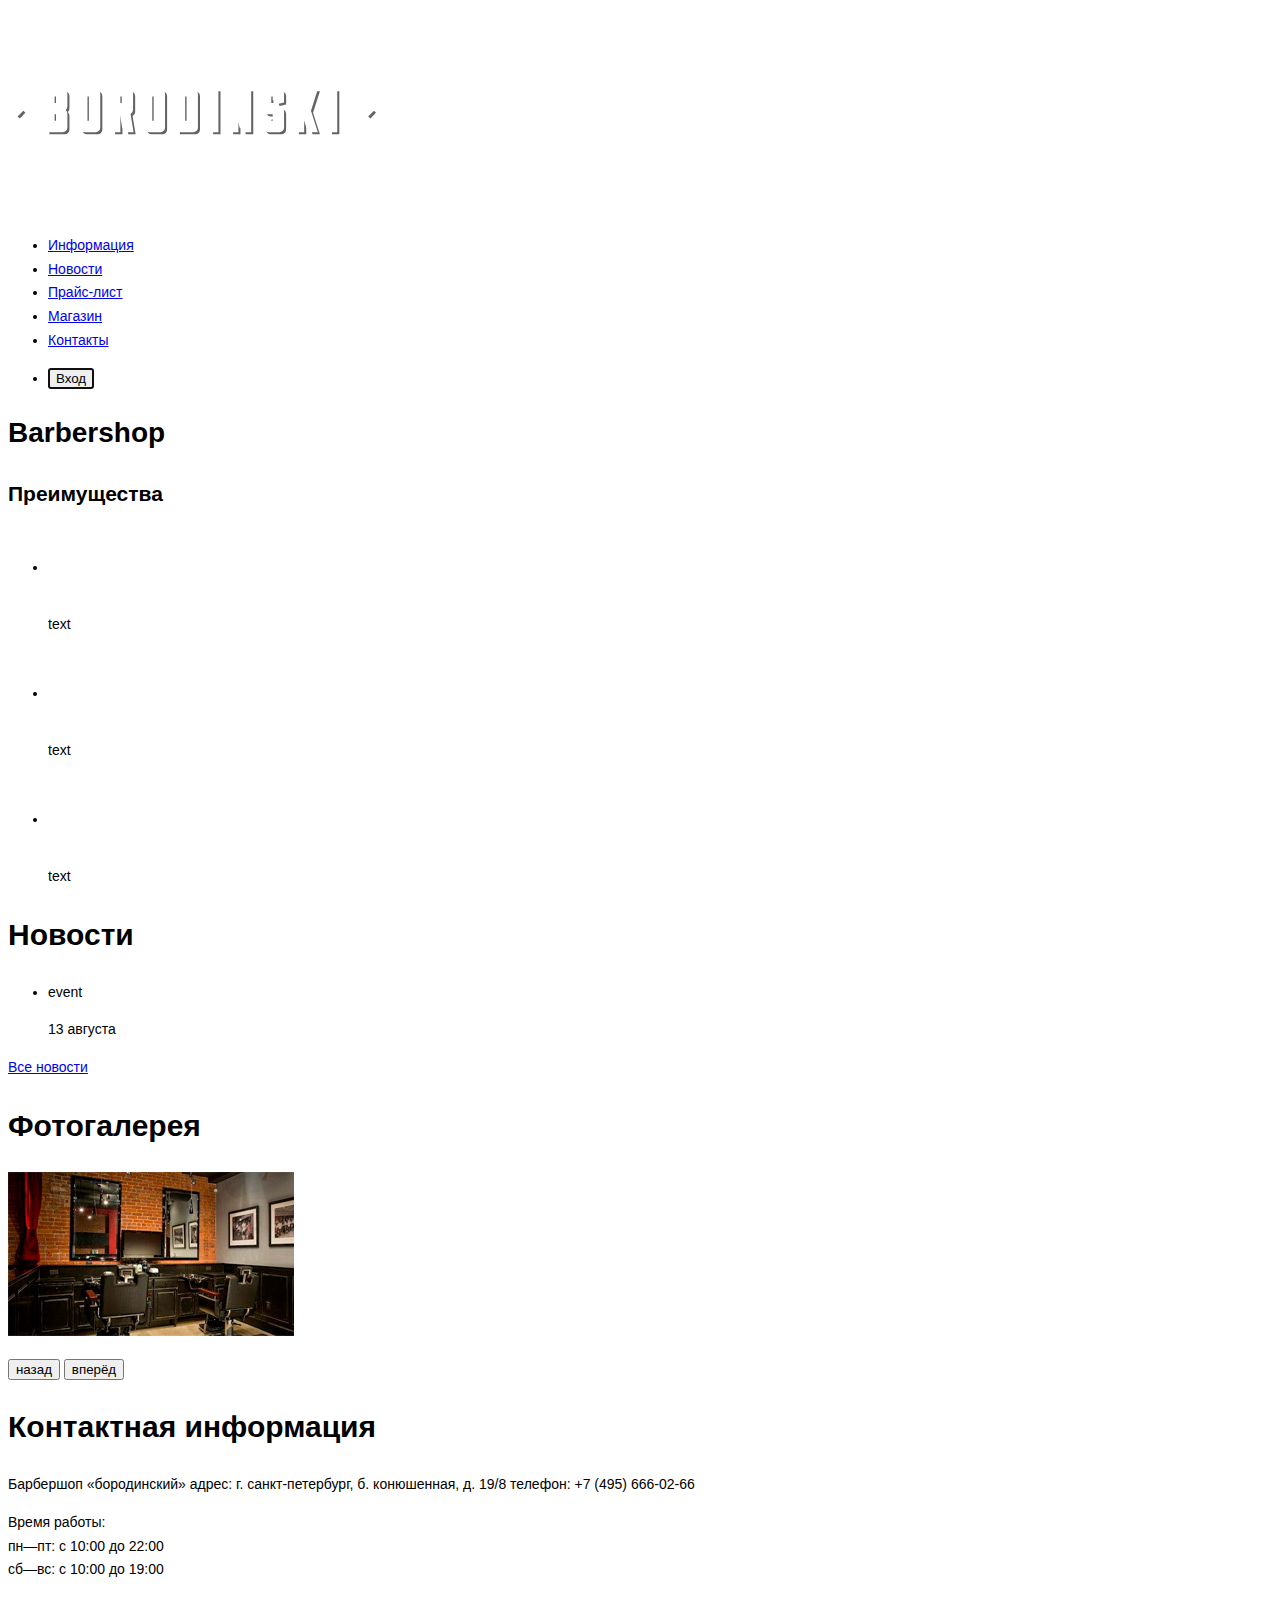
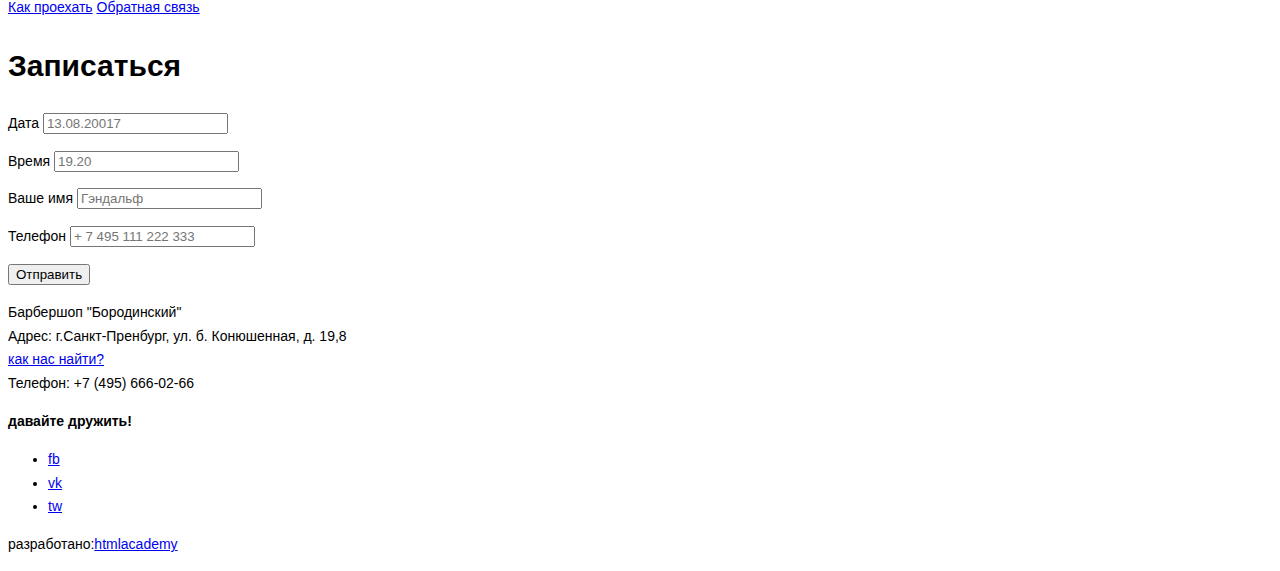
==== index.html @ 55a9f7c5 "a11y Introduction" ====
<!DOCTYPE html>
<html lang="ru">

<head>
  <meta charset="utf-8">
  <title>HTML Academy: Барбершоп</title>
  <link href="css/style.css" rel="stylesheet">
</head>

<body>
  <header class="main-header">
    <nav class="main-navigation">
      <a class="main-header-logo">
          <img src="img/index-logo.svg" width="368" height="204" alt="Логотип барбершопа «Бородинский»">
        </a>
      <ul class="site-navigation">
        <li><a href="info.html">Информация</a></li>
        <li><a href="news.html">Новости</a></li>
        <li><a href="price.html">Прайс-лист</a></li>
        <li><a href="catalog.html">Магазин</a></li>
        <li><a href="contacts.html">Контакты</a></li>
      </ul>
      <ul class="user-navigation">
        <li class="login-link"><button class="btn" autofocus>Вход</button></li>
      </ul>
    </nav>
  </header>
  <main class="container">
    <h1 class="visually-hdden">Barbershop</h1>
    <section class="features">
      <h2 class="visually-hidden">Преимущества</h2>
      <ul class="features-list">
        <li class="features-item">
          <h3 class="features-title">fast</h3>
          <p>text</p>
        </li>
        <li class="features-item">
          <h3 class="features-title">cool</h3>
          <p>text</p>
        </li>
        <li class="features-item">
          <h3 class="features-title">rich</h3>
          <p>text</p>
        </li>
      </ul>
    </section>
    <section class="news">
      <h2 class="event-title">Новости</h2>
      <ul class="news-list">
        <li class="news-item">
          <p>event</P>
          <time datetime="2017-08-13">13 августа</time>
      </ul>
      <a class="button" href="news.html">Все новости</a>
    </section>
    <section class="gallery">
      <h2 class="event-title">Фотогалерея</h2>
      <p> <img src="img/Layer21.jpg" width="286" height="164" alt="фото интерьера"></p>
      <span class="button gallery-button gallery-button-back"><button class="btn">назад</button></span>
      <span class="button gallery-button gallery-button-next"><button class="btn">вперёд</button></span>
    </section>
    <section class="contact">
      <h2 class="event-title">Контактная информация</h2>
      <p>Барбершоп «бородинский» адрес: г. санкт-петербург, б. конюшенная, д. 19/8 телефон: +7 (495) 666-02-66</p>
      <p>Время работы:<br> пн—пт: с 10:00 до 22:00<br> сб—вс: с 10:00 до 19:00</p>
      <a class="button contacts-button" href="#">Как проехать</a>
      <a class="button contacts-button" href="#">Обратная связь</a>
    </section>
    <section class="appointment">
      <h2 class="event-title">Записаться</h2>
      <p class="appointment-info"></p>
      <form class="appointment-form" action="#" method="post">
        <p>Дата
          <input type="text" name="date" value="" placeholder="13.08.20017">
        </p>
        <p>Время
          <input type="text" name="time" value="" placeholder="19.20">
        </p>
        <p> Ваше имя <input type="text" name="name" value="" placeholder="Гэндальф">
        </p>
        <p> Телефон <input type="tel" name="phone" value="" placeholder="+ 7 495 111 222 333">
        </p>
        <button class="button" type="submit">Отправить</button>
      </form>
    </section>
  </main>
  <footer class="main-footer">
    <p class="footer-contacts">
      Барбершоп "Бородинский"<br> Адрес: г.Санкт-Пренбург, ул. б. Конюшенная, д. 19,8<br>
      <a class="footer-adress-map" href="#">как нас найти?</a><br> Телефон: +7 (495) 666-02-66</p>
    <div class="footer-social">
      <b>давайте дружить!</b>
      <ul>
        <li><a class="social-button" href="#">fb</a></Li>
        <li><a class="social-button" href="#">vk</a></Li>
        <li><a class="social-button" href="#">tw</a></Li>
      </ul>
    </div>
    <p class="footer-copyright">
      разработано:<a class="button" href="htmlacademy.ru">htmlacademy</a>
    </p>
  </footer>

</body>

</html>
---- css/style.css ----
body {
    font-size: 14px;
    line-height: 1.7;
    color: black;
    font-weight: normal;
    font-family: PT Sans Narrow, Arial, sans-serif;
  }

  .features-title, .product-title, .event-title {
    font-size: 30px;
    line-height: 1.4;
    font-weight: bold;
  }

  .features-title {
    color: white;
  }
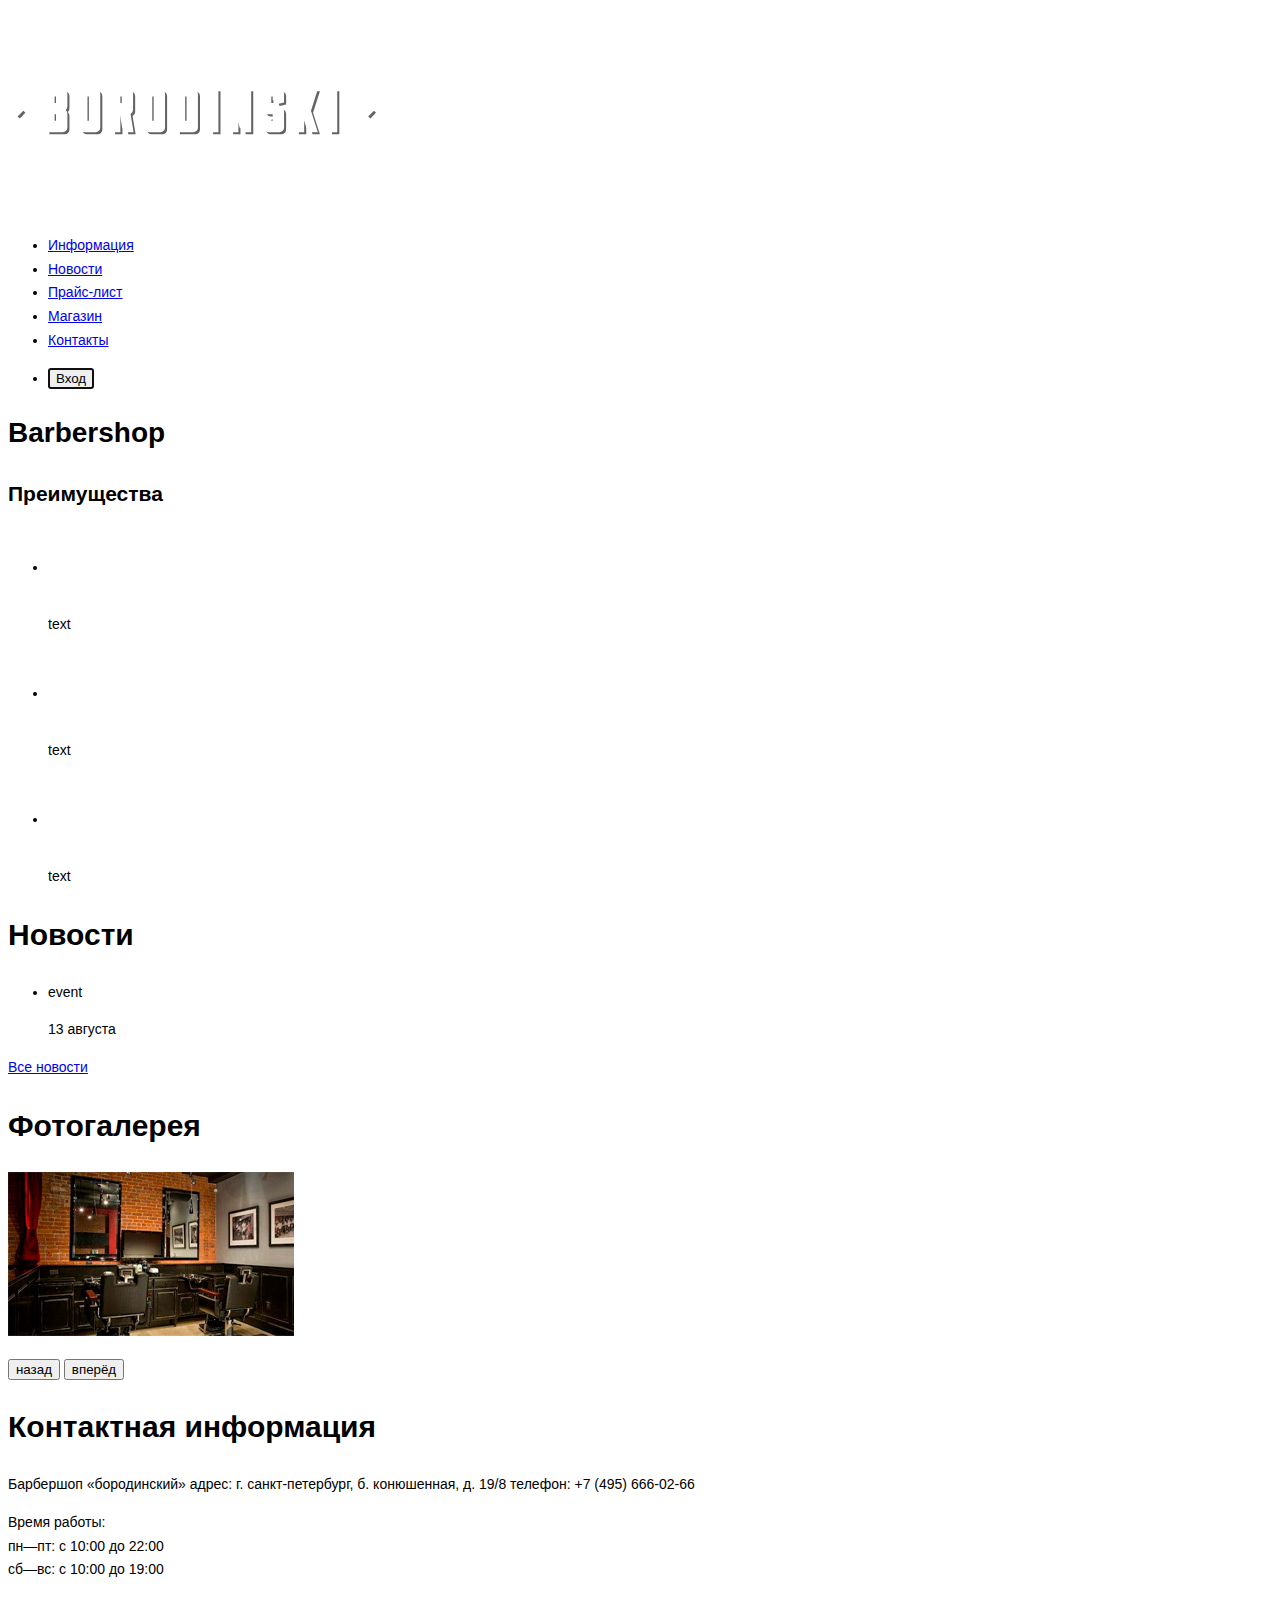
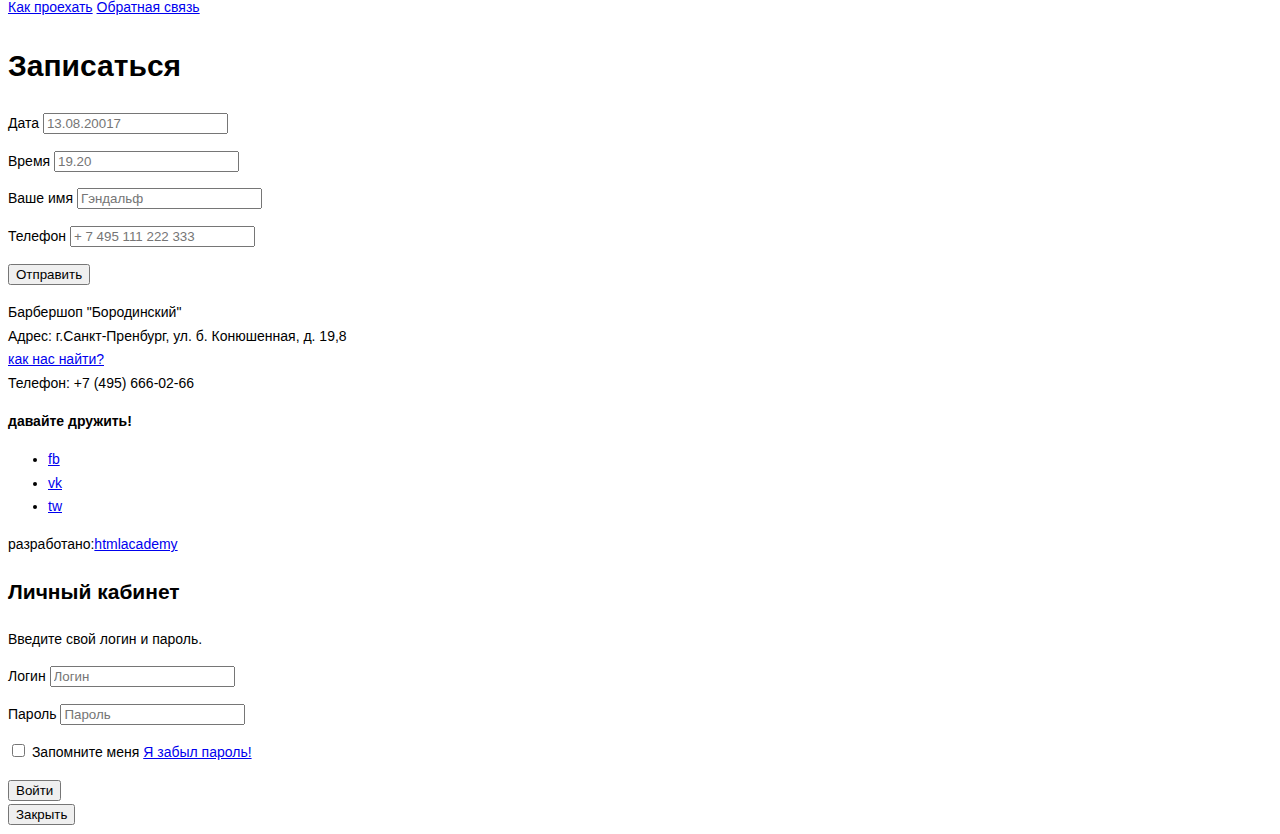
==== commit 373f8642: "Added login form" ====
--- a/index.html
+++ b/index.html
@@ -100,6 +100,30 @@
       разработано:<a class="button" href="htmlacademy.ru">htmlacademy</a>
     </p>
   </footer>
+  <section class="modal modal-login">
+    <h2>Личный кабинет</h2>
+    <p>Введите свой логин и пароль.</p>
+    <form class="login-form" action="#" method="post">
+      <p>
+        <label class="visually-hidden" for="user-login">Логин</label>
+        <input class="login-icon-user" id="user-login" type="text" name="login" placeholder="Логин">
+      </p>
+      <p>
+        <label class="visually-hidden" for="user-password">Пароль</label>
+        <input class="login-icon-password" id="user-password" type="password" name="password" placeholder="Пароль">
+      </p>
+      <p class="login-password-info">
+        <label class="login-checkbox">
+           <input type="checkbox" name="remember" class="visually-hidden">
+           <span class="checkbox-indicator"></span>
+           Запомните меня
+         </label>
+        <a class="restore" href="#">Я забыл пароль!</a>
+      </p>
+      <button class="button" type="submit">Войти</button>
+    </form>
+    <button class="modal-close" type="button">Закрыть</button>
+  </section>
 
 </body>
 
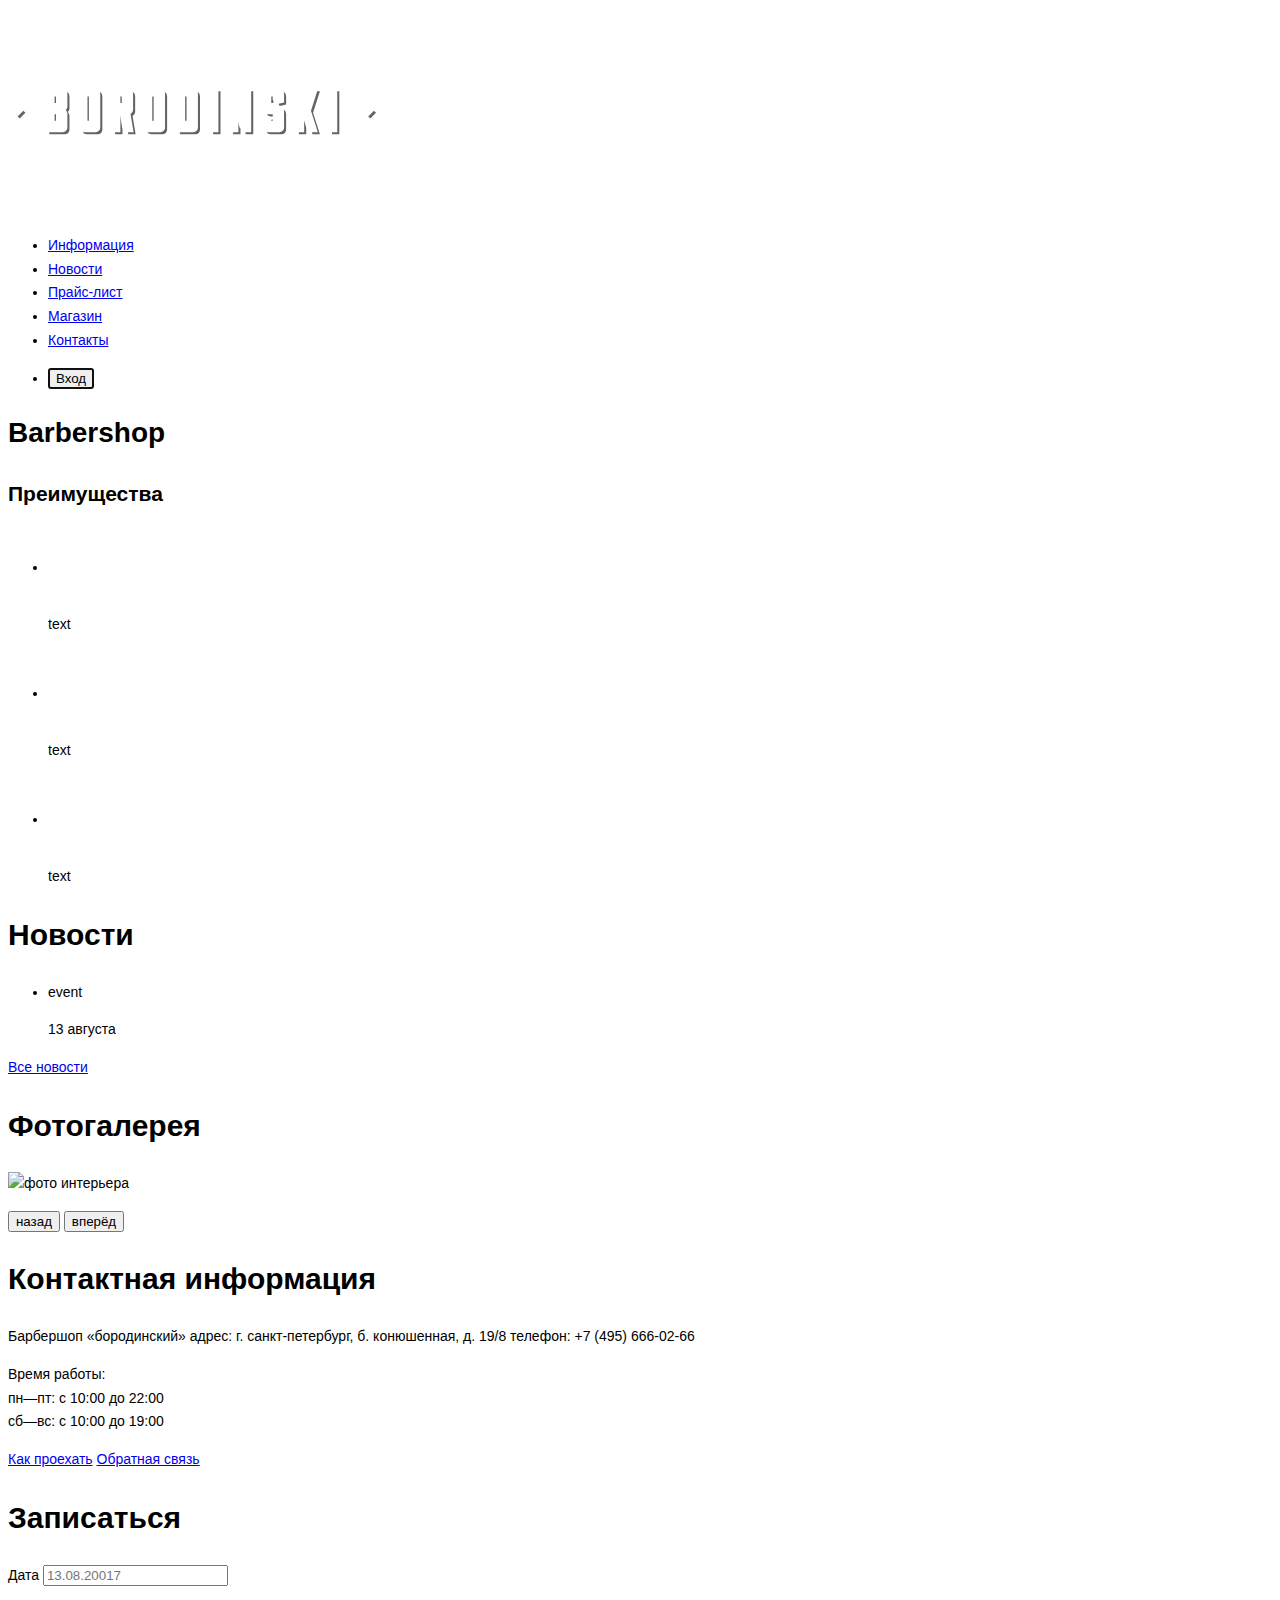
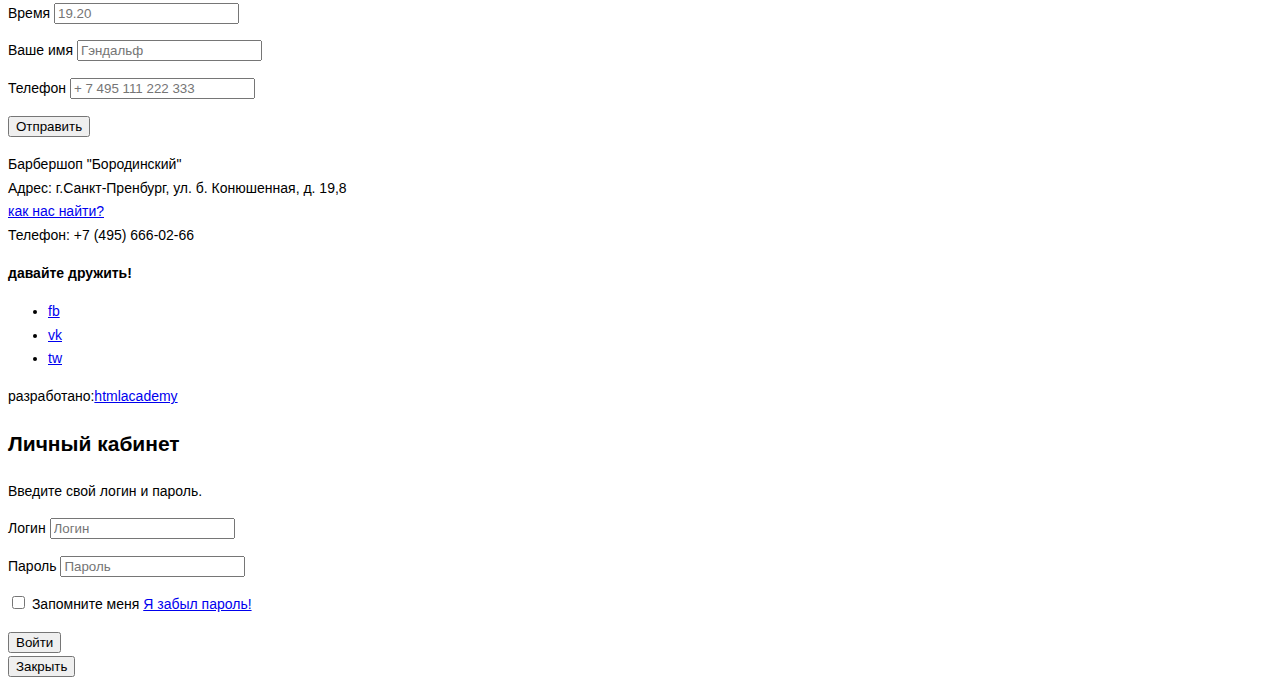
==== commit f755b0b0: "Renamed img files" ====
--- a/index.html
+++ b/index.html
@@ -55,7 +55,7 @@
     </section>
     <section class="gallery">
       <h2 class="event-title">Фотогалерея</h2>
-      <p> <img src="img/Layer21.jpg" width="286" height="164" alt="фото интерьера"></p>
+      <p> <img src="img/layer21.jpg" width="286" height="164" alt="фото интерьера"></p>
       <span class="button gallery-button gallery-button-back"><button class="btn">назад</button></span>
       <span class="button gallery-button gallery-button-next"><button class="btn">вперёд</button></span>
     </section>
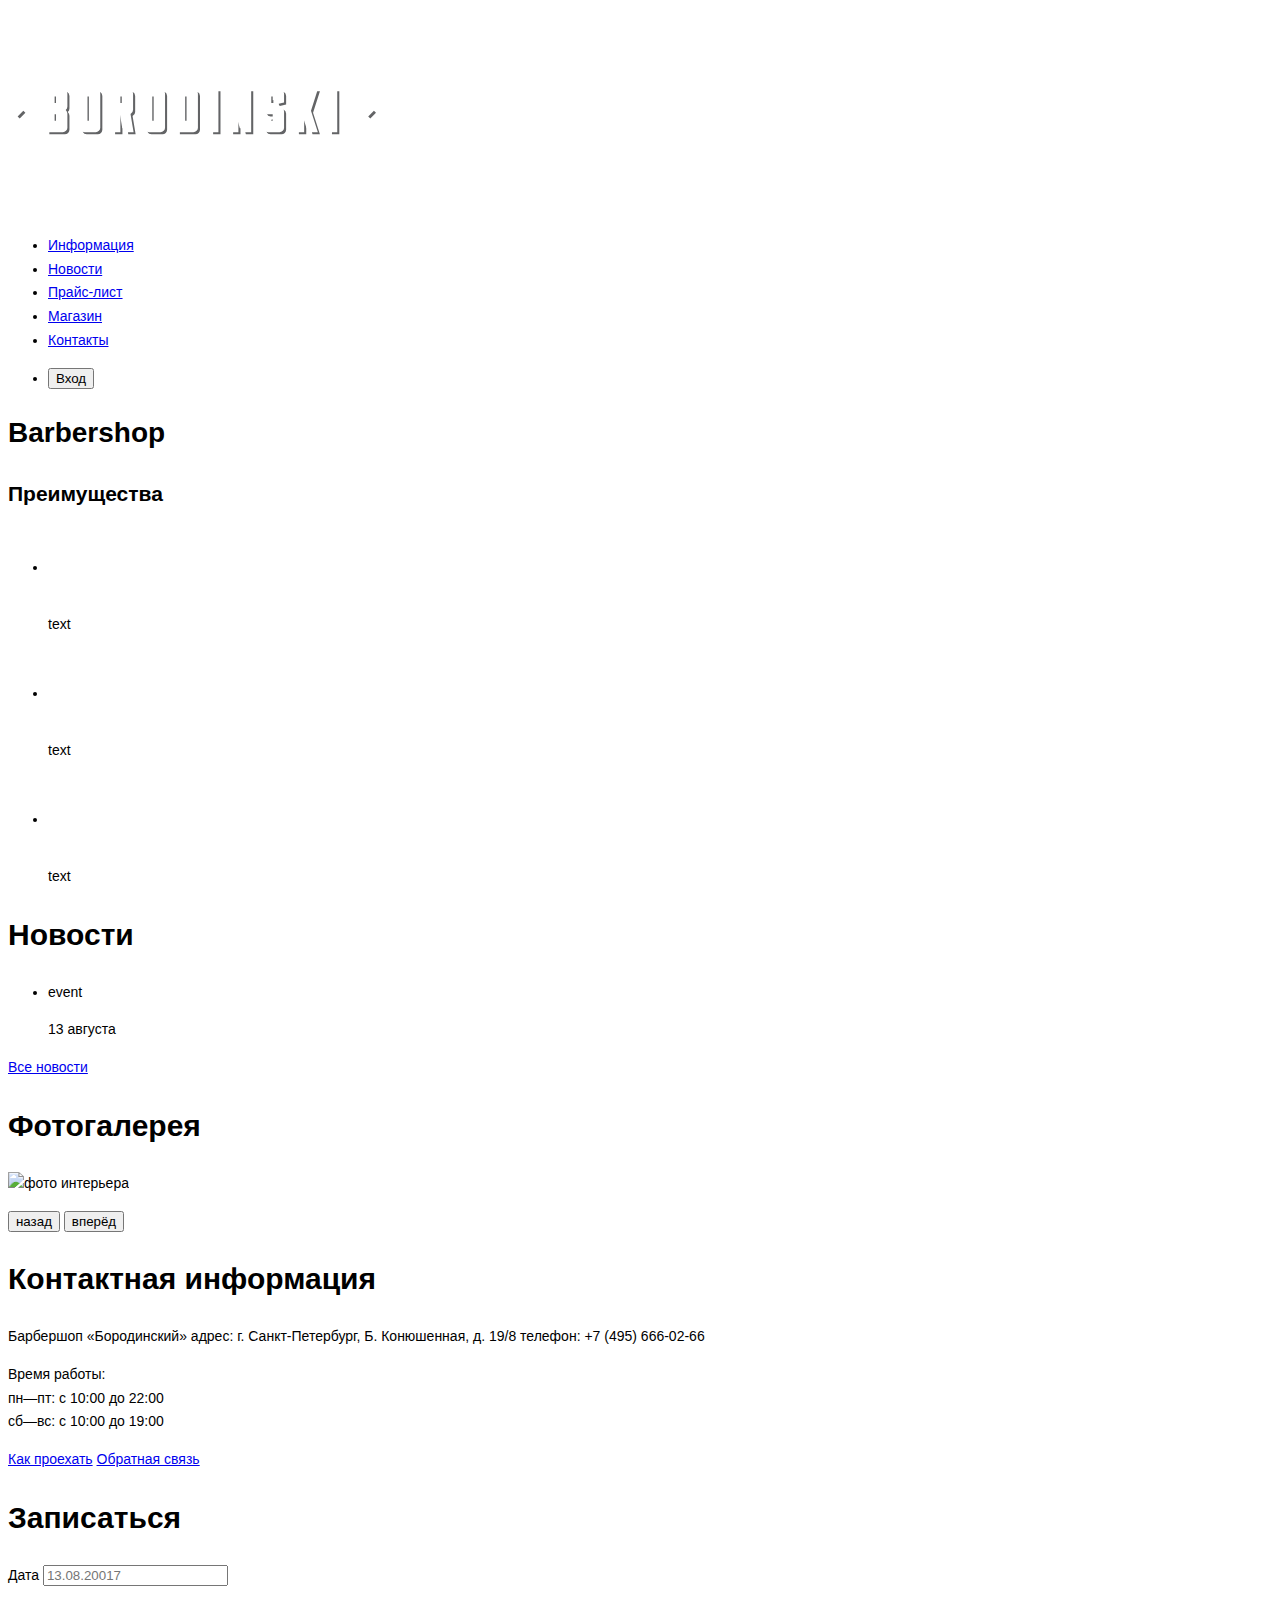
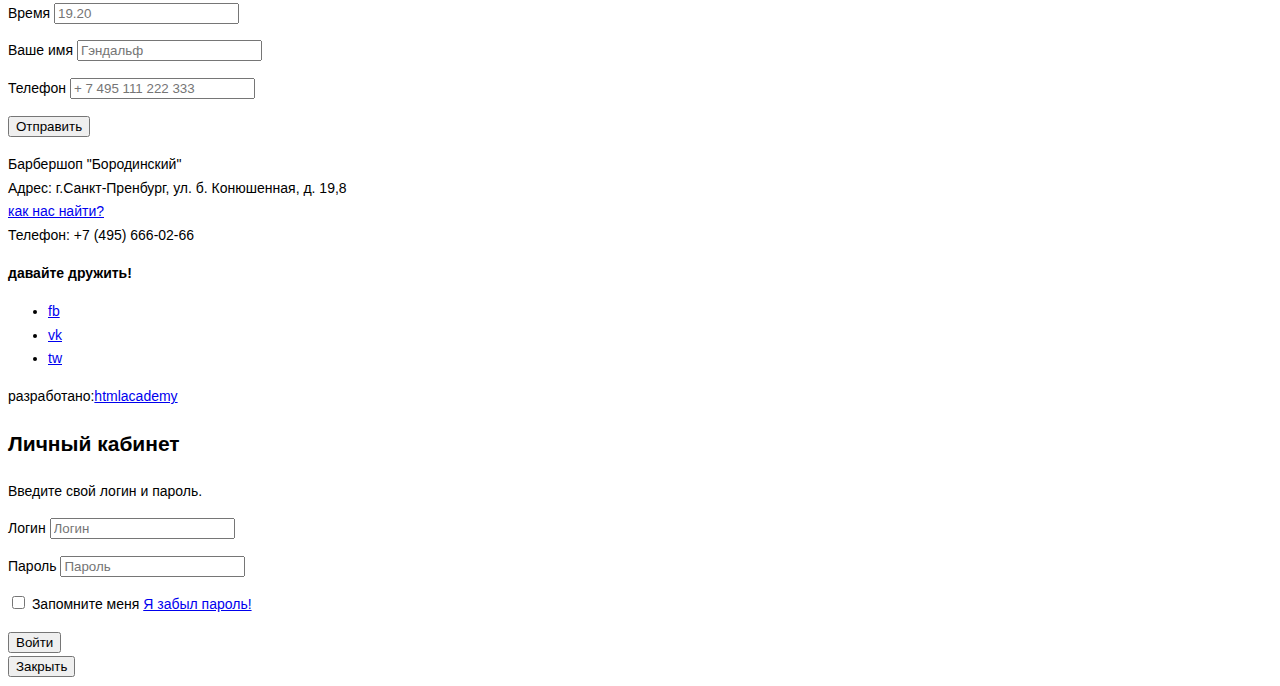
==== commit 439f8ff0: "Removed autofocus, removed excess span tags" ====
--- a/index.html
+++ b/index.html
@@ -21,7 +21,7 @@
         <li><a href="contacts.html">Контакты</a></li>
       </ul>
       <ul class="user-navigation">
-        <li class="login-link"><button class="btn" autofocus>Вход</button></li>
+        <li class="login-link"><button class="btn">Вход</button></li>
       </ul>
     </nav>
   </header>
@@ -56,12 +56,12 @@
     <section class="gallery">
       <h2 class="event-title">Фотогалерея</h2>
       <p> <img src="img/layer21.jpg" width="286" height="164" alt="фото интерьера"></p>
-      <span class="button gallery-button gallery-button-back"><button class="btn">назад</button></span>
-      <span class="button gallery-button gallery-button-next"><button class="btn">вперёд</button></span>
+      <button class="btn">назад</button>
+      <button class="btn">вперёд</button>
     </section>
     <section class="contact">
       <h2 class="event-title">Контактная информация</h2>
-      <p>Барбершоп «бородинский» адрес: г. санкт-петербург, б. конюшенная, д. 19/8 телефон: +7 (495) 666-02-66</p>
+      <p>Барбершоп «Бородинский» адрес: г. Санкт-Петербург, Б. Конюшенная, д. 19/8 телефон: +7 (495) 666-02-66</p>
       <p>Время работы:<br> пн—пт: с 10:00 до 22:00<br> сб—вс: с 10:00 до 19:00</p>
       <a class="button contacts-button" href="#">Как проехать</a>
       <a class="button contacts-button" href="#">Обратная связь</a>
@@ -115,7 +115,6 @@
       <p class="login-password-info">
         <label class="login-checkbox">
            <input type="checkbox" name="remember" class="visually-hidden">
-           <span class="checkbox-indicator"></span>
            Запомните меня
          </label>
         <a class="restore" href="#">Я забыл пароль!</a>
--- a/css/style.css
+++ b/css/style.css
@@ -3,7 +3,7 @@
     line-height: 1.7;
     color: black;
     font-weight: normal;
-    font-family: PT Sans Narrow, Arial, sans-serif;
+    font-family: "PT Sans Narrow", Arial, sans-serif;
   }
 
   .features-title, .product-title, .event-title {
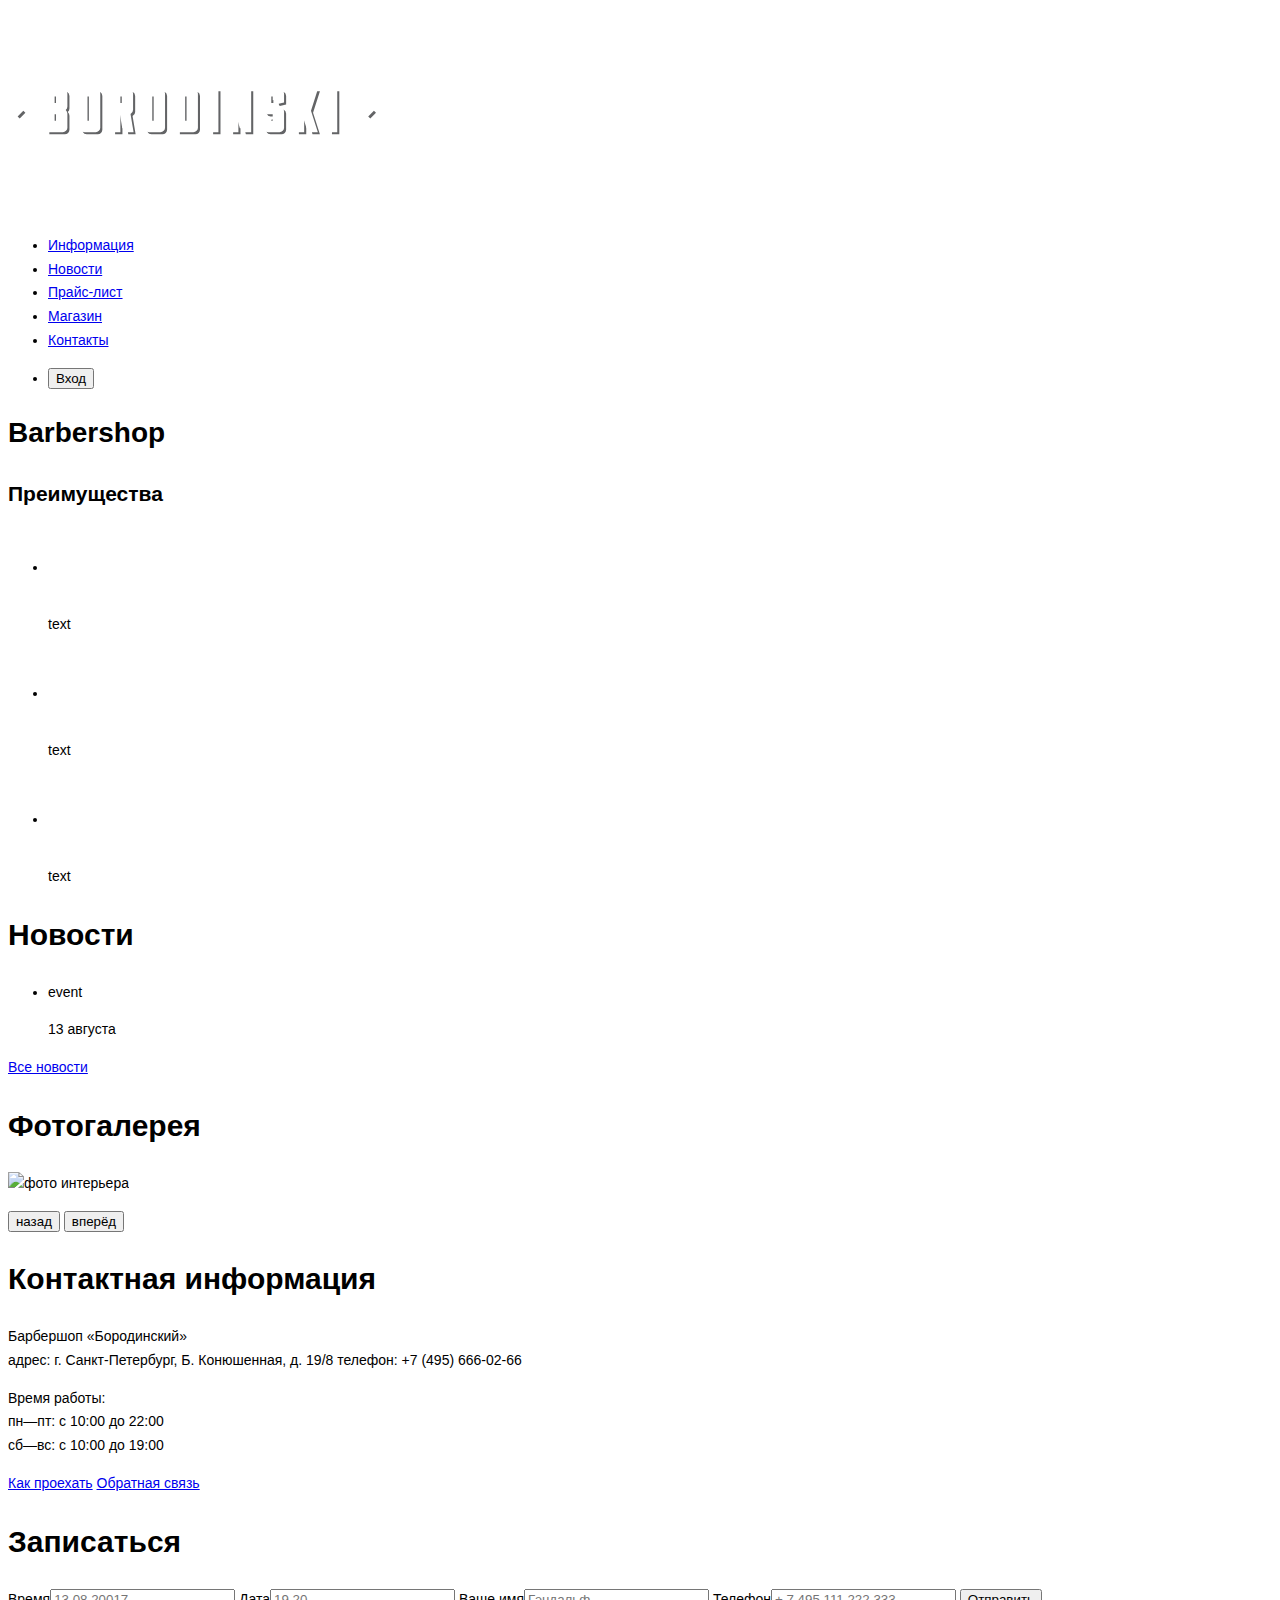
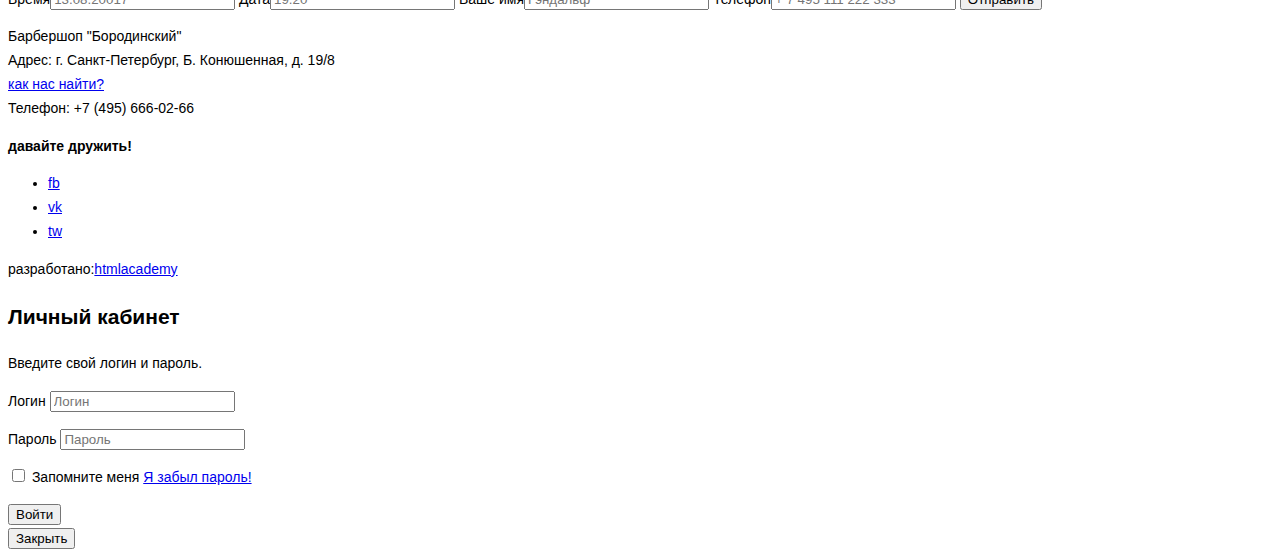
==== commit a2bca385: "Added labels, fixed address" ====
--- a/index.html
+++ b/index.html
@@ -61,7 +61,7 @@
     </section>
     <section class="contact">
       <h2 class="event-title">Контактная информация</h2>
-      <p>Барбершоп «Бородинский» адрес: г. Санкт-Петербург, Б. Конюшенная, д. 19/8 телефон: +7 (495) 666-02-66</p>
+      <p>Барбершоп «Бородинский»<br> адрес: г. Санкт-Петербург, Б. Конюшенная, д. 19/8 телефон: +7 (495) 666-02-66</p>
       <p>Время работы:<br> пн—пт: с 10:00 до 22:00<br> сб—вс: с 10:00 до 19:00</p>
       <a class="button contacts-button" href="#">Как проехать</a>
       <a class="button contacts-button" href="#">Обратная связь</a>
@@ -70,23 +70,17 @@
       <h2 class="event-title">Записаться</h2>
       <p class="appointment-info"></p>
       <form class="appointment-form" action="#" method="post">
-        <p>Дата
-          <input type="text" name="date" value="" placeholder="13.08.20017">
-        </p>
-        <p>Время
-          <input type="text" name="time" value="" placeholder="19.20">
-        </p>
-        <p> Ваше имя <input type="text" name="name" value="" placeholder="Гэндальф">
-        </p>
-        <p> Телефон <input type="tel" name="phone" value="" placeholder="+ 7 495 111 222 333">
-        </p>
+        <label>Время<input type="text" name="date" value="" placeholder="13.08.20017"></label>
+        <label>Дата<input type="text" name="time" value="" placeholder="19.20"></label>
+        <label>Ваше имя<input type="text" name="name" value="" placeholder="Гэндальф"></label>
+        <label>Телефон<input type="tel" name="phone" value="" placeholder="+ 7 495 111 222 333"></label>
         <button class="button" type="submit">Отправить</button>
       </form>
     </section>
   </main>
   <footer class="main-footer">
     <p class="footer-contacts">
-      Барбершоп "Бородинский"<br> Адрес: г.Санкт-Пренбург, ул. б. Конюшенная, д. 19,8<br>
+      Барбершоп "Бородинский"<br> Адрес: г. Санкт-Петербург, Б. Конюшенная, д. 19/8<br>
       <a class="footer-adress-map" href="#">как нас найти?</a><br> Телефон: +7 (495) 666-02-66</p>
     <div class="footer-social">
       <b>давайте дружить!</b>
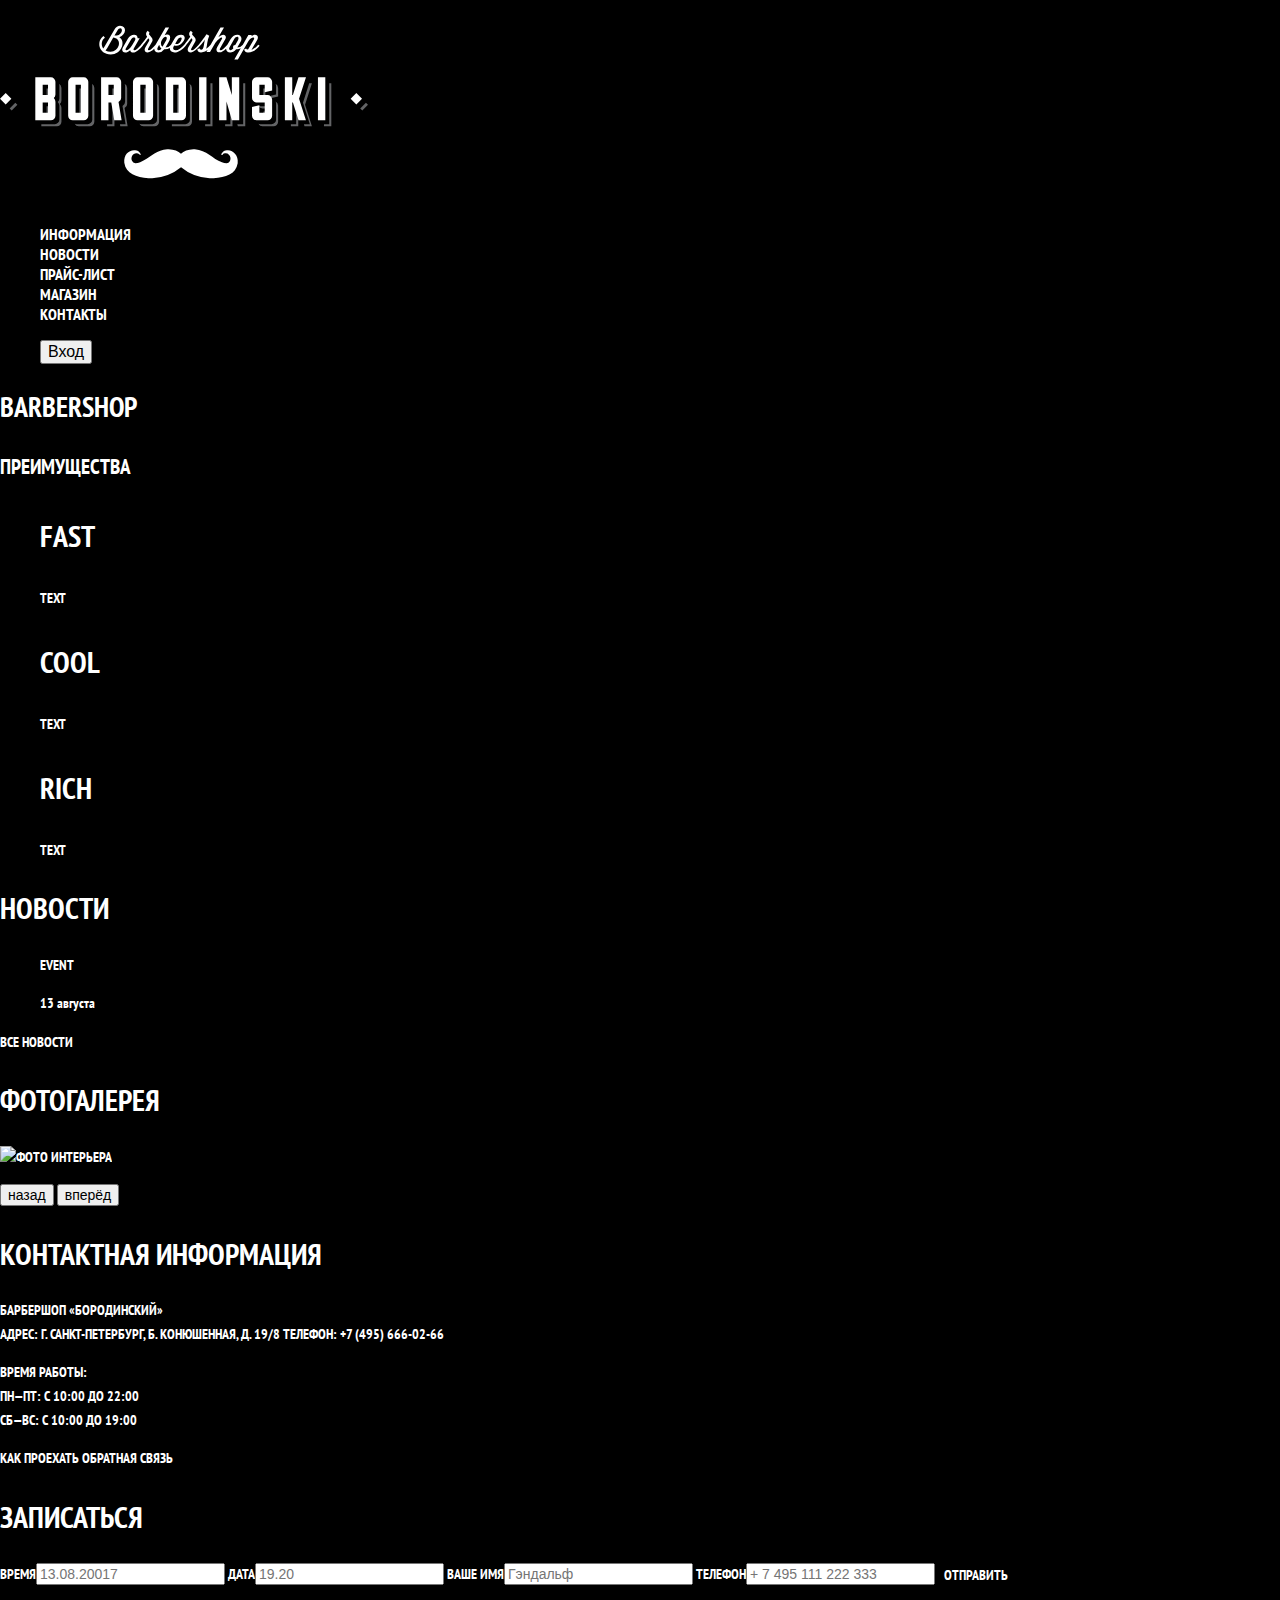
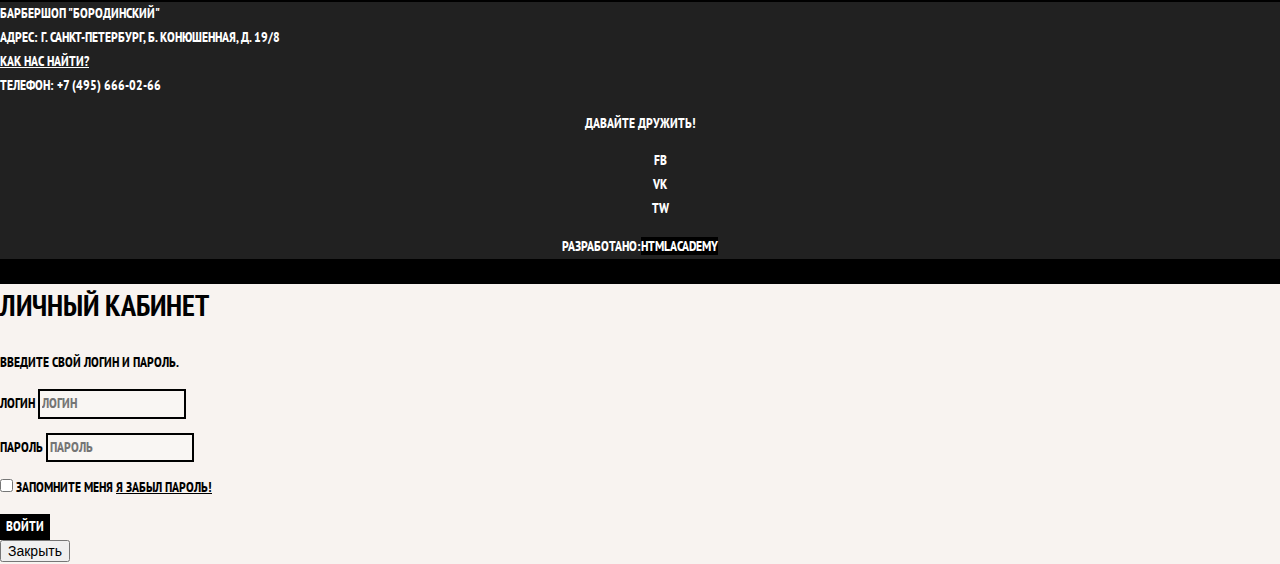
==== commit 841ef296: "Replied base styles" ====
--- a/index.html
+++ b/index.html
@@ -4,6 +4,8 @@
 <head>
   <meta charset="utf-8">
   <title>HTML Academy: Барбершоп</title>
+  <link href="https://fonts.googleapis.com/css?family=PT+Sans+Narrow:400,700&amp;subset=latin,cyrillic" rel="stylesheet">
+  <link href="css/normalize.css" rel="stylesheet">
   <link href="css/style.css" rel="stylesheet">
 </head>
 
--- a/css/style.css
+++ b/css/style.css
@@ -1,10 +1,76 @@
   body {
+    margin: o;
+    padding: o;
     font-size: 14px;
     line-height: 1.7;
-    color: black;
-    font-weight: normal;
+    font-weight: 700;
+    color: #ffffff;
+    text-transform: uppercase;
     font-family: "PT Sans Narrow", Arial, sans-serif;
-  }
+
+    background-color: #000000;
+    background-image: url("img/bg.jpg");
+    background-position: top center;
+    background-repeat: no-repeat;
+  }
+
+  .inner-page {
+    color: #000000;
+    background-color: #f9f6f3;
+  }
+
+  a {
+    text-decoration: none;
+  }
+
+  .button {
+    font: inherit;
+    text-align: center;
+    color: #ffffff;
+    vertical-align: middle;
+    text-transform: uppercase;
+    background-color: #000000;
+    border: none;
+  }
+
+  .button:hover,
+  .button:focus,
+  .button:active {
+    background-color: #663d15;
+  }
+
+  .main-navigation {
+    font-size: 16px;
+    line-height: 20px;
+    color: #ffffff;
+    background-color: #000000;
+  }
+
+  .site-navigation,
+  .user-navigation {
+    list-style: none;
+  }
+
+  .site-navigation a,
+  .user-navigation a {
+    color: #ffffff;
+  }
+
+  .site-navigation a:hover,
+  .site-navigation a:focus,
+  .user-navigation a:hover,
+  .user-navigation a:focus {
+    background-color: #242424;
+  }
+
+  .features-list {
+    list-style: none;
+  }
+
+  .feature-item {
+    text-align: center;
+  }
+
 
   .features-title, .product-title, .event-title {
     font-size: 30px;
@@ -15,3 +81,219 @@
   .features-title {
     color: white;
   }
+  .index-columns {
+    color: #000000;
+
+    background-color: #f8f5f2;
+    background-image: url("img/pattern-light.jpg");
+    background-position: 0 0;
+    background-repeat: repeat;
+  }
+  .news-list {
+    list-style: none;
+  }
+
+  .news-item time {
+    text-transform: none;
+  }
+
+  .gallery-content {
+    background-color: #cccccc;
+    border: 7px solid #ffffff;
+  }
+
+  .appointment-item input {
+    font: inherit;
+    background-color: transparent;
+    border: 2px solid #000000;
+  }
+
+  .appointment-item input:focus {
+    border-color: #663d15;
+  }
+  .breadcrumbs {
+    list-style: none;
+  }
+
+  .breadcrumbs a {
+    color: #000000;
+  }
+
+  .breadcrumbs a:hover,
+  .breadcrumbs a:focus {
+    text-decoration: underline;
+  }
+
+  .breadcrumbs-current {
+    color: #aba9a7;
+  }
+  .filter fieldset {
+    border: none;
+  }
+
+  .filter legend {
+    font-size: 24px;
+    line-height: 30px;
+  }
+
+  .filter ul {
+    list-style: none;
+    line-height: 18px;
+  }
+
+  .filter-input:hover + label,
+  .filter-input:focus + label {
+    color: #663d15;
+  }
+
+  .filter-input:disabled + label {
+    color: #000000;
+
+    opacity: 0.5;
+  }
+  .catalog-list {
+    list-style: none;
+  }
+
+  .catalog-item {
+    background-color: #f8f8f8;
+    box-shadow: 0 0 10px rgba(0, 0, 0, 0.1);
+  }
+
+  .catalog-item:hover {
+    box-shadow: 0 0 10px rgba(0, 0, 0, 0.2);
+  }
+
+  .catalog-item a {
+    color: #000000;
+  }
+
+  .catalog-item h3 {
+    font-size: 14px;
+    line-height: 18px;
+  }
+
+  .catalog-category {
+    text-transform: none;
+  }
+
+  .catalog-item-price b {
+    font-size: 14px;
+    line-height: 20px;
+    text-align: center;
+    background-color: #e5e5e5;
+  }
+
+  .catalog-item-price .button {
+    line-height: 20px;
+    color: #ffffff;
+  }
+  .pagination-list {
+    list-style: none;
+  }
+
+  .pagination-item a {
+    color: #ffffff;
+
+    background-color: #000000;
+  }
+
+  .pagination-item a:hover,
+  .pagination-item a:focus,
+  .pagination-item a:active {
+    background-color: #663d15;
+  }
+
+  .pagination-item-current a {
+    color: #000000;
+
+    background-color: #ffffff;
+  }
+
+  .pagination-item-current a:hover,
+  .pagination-item-current a:focus,
+  .pagination-item-current a:active {
+    color: #000000;
+
+    background-color: #ffffff;
+  }
+  .main-footer {
+    color: #ffffff;
+
+    background-color: #212121;
+  }
+
+  .footer-contacts a {
+    color: #ffffff;
+    text-decoration: underline;
+  }
+
+  .footer-contacts a:hover,
+  .footer-contacts a:focus {
+    text-decoration: none;
+  }
+
+  .footer-social {
+    text-align: center;
+  }
+
+  .footer-social ul {
+    list-style: none;
+  }
+
+  .social-button {
+    color: #ffffff;
+  }
+
+  .footer-copyright {
+    text-align: center;
+  }
+
+  .footer-copyright .button:hover,
+  .footer-copyright .button:focus {
+    color: #000000;
+
+    background-color: #ffffff;
+  }
+
+  .modal {
+    color: #000000;
+
+    background-color: #f8f3f0;
+    background-position: 0 0;
+    background-repeat: repeat;
+  }
+
+  .modal h2 {
+    font-size: 30px;
+    line-height: 42px;
+  }
+
+  .login-form input[type="text"],
+  .login-form input[type="password"] {
+    font: inherit;
+    color: #000000;
+    text-transform: uppercase;
+
+    background-color: #f9f6f3;
+    border: 2px solid #000000;
+  }
+
+  .login-form input:focus {
+    border-color: #663d15;
+  }
+
+  .login-checkbox:hover,
+  .login-checkbox:focus {
+    color: #663d15;
+  }
+
+  .restore {
+    color: #000000;
+    text-decoration: underline;
+  }
+
+  .restore:hover,
+  .restore:focus {
+    text-decoration: none;
+  }
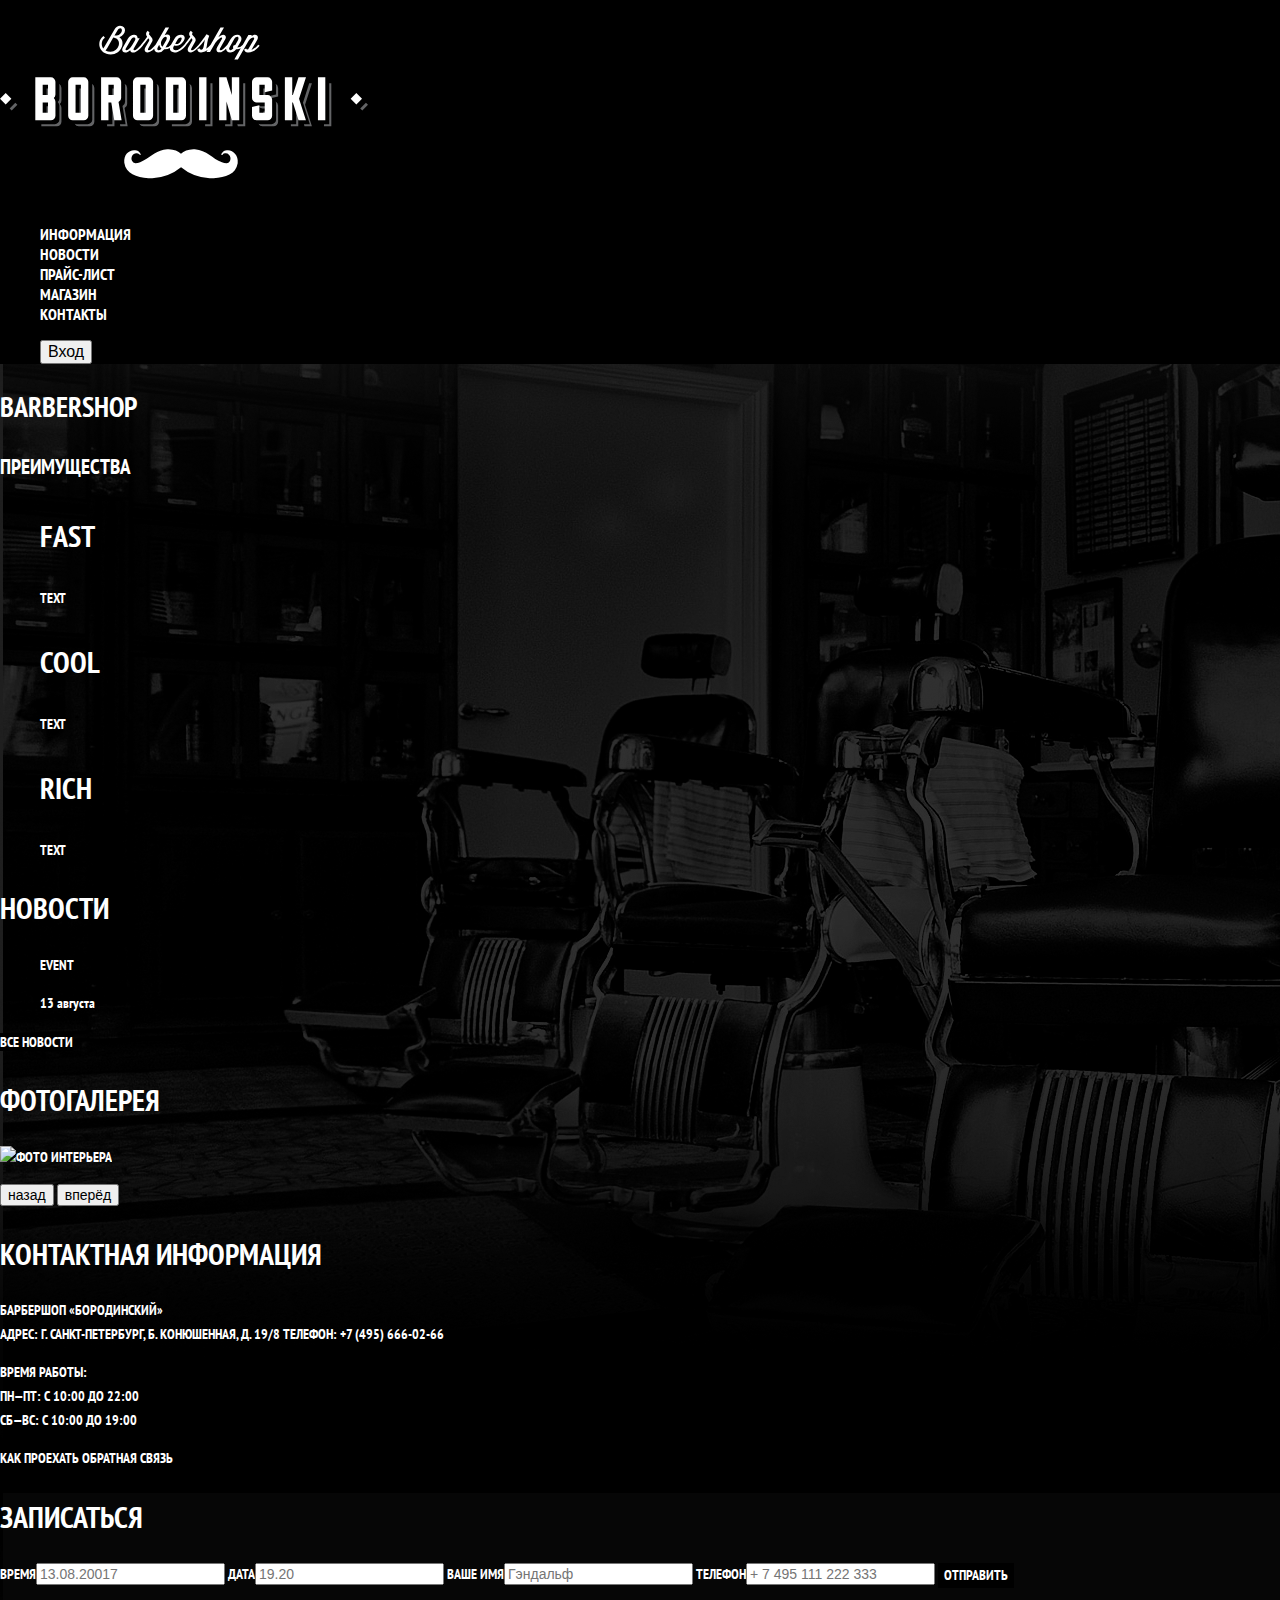
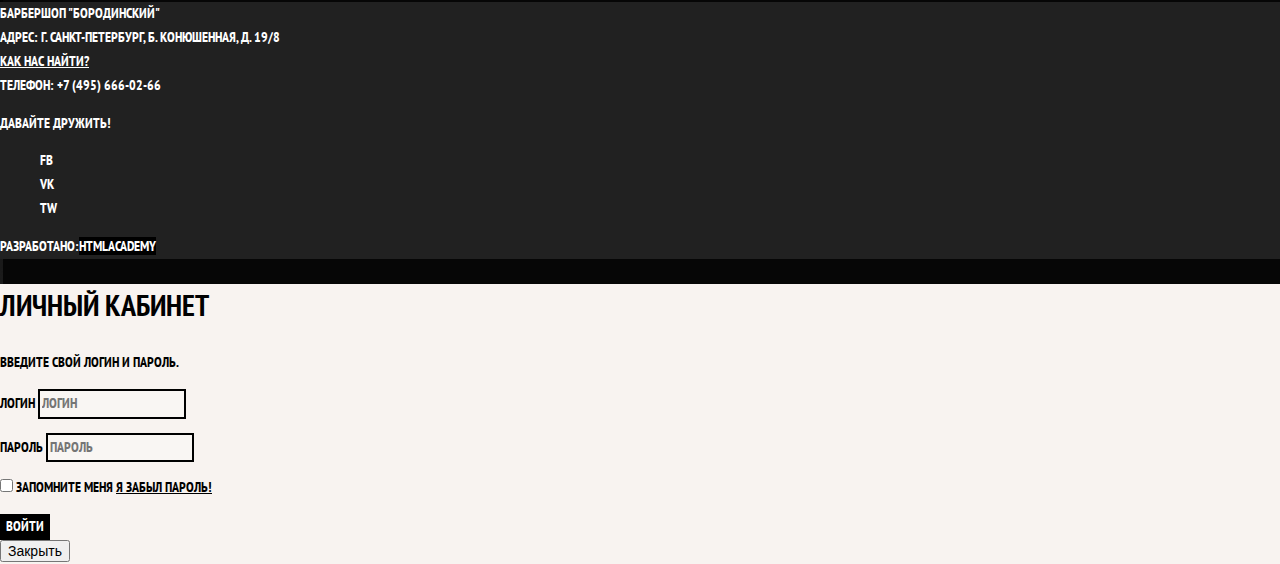
==== commit 3e1a3641: "Replaced font link, fixed background image path, fixed font styles" ====
--- a/index.html
+++ b/index.html
@@ -4,9 +4,9 @@
 <head>
   <meta charset="utf-8">
   <title>HTML Academy: Барбершоп</title>
-  <link href="https://fonts.googleapis.com/css?family=PT+Sans+Narrow:400,700&amp;subset=latin,cyrillic" rel="stylesheet">
   <link href="css/normalize.css" rel="stylesheet">
   <link href="css/style.css" rel="stylesheet">
+  <link href="https://fonts.googleapis.com/css?family=PT+Sans+Narrow:400,700&amp;subset=latin,cyrillic" rel="stylesheet">
 </head>
 
 <body>
--- a/css/style.css
+++ b/css/style.css
@@ -8,10 +8,8 @@
     text-transform: uppercase;
     font-family: "PT Sans Narrow", Arial, sans-serif;
 
-    background-color: #000000;
-    background-image: url("img/bg.jpg");
-    background-position: top center;
-    background-repeat: no-repeat;
+    background: 0 50% no-repeat #000000;
+    background-image: url("../img/tint_bckgr_united.png");
   }
 
   .inner-page {
@@ -41,7 +39,7 @@
 
   .main-navigation {
     font-size: 16px;
-    line-height: 20px;
+    line-height: 1.25;
     color: #ffffff;
     background-color: #000000;
   }
@@ -75,7 +73,7 @@
   .features-title, .product-title, .event-title {
     font-size: 30px;
     line-height: 1.4;
-    font-weight: bold;
+    font-weight: 700;
   }
 
   .features-title {
@@ -133,12 +131,12 @@
 
   .filter legend {
     font-size: 24px;
-    line-height: 30px;
+    line-height: 1.25;
   }
 
   .filter ul {
     list-style: none;
-    line-height: 18px;
+    line-height: 1.28;
   }
 
   .filter-input:hover + label,
@@ -147,9 +145,7 @@
   }
 
   .filter-input:disabled + label {
-    color: #000000;
-
-    opacity: 0.5;
+    color: rgba(0,0,0,0.5);
   }
   .catalog-list {
     list-style: none;
@@ -170,7 +166,7 @@
 
   .catalog-item h3 {
     font-size: 14px;
-    line-height: 18px;
+    line-height: 1.28;
   }
 
   .catalog-category {
@@ -179,13 +175,13 @@
 
   .catalog-item-price b {
     font-size: 14px;
-    line-height: 20px;
+    line-height: 1.43;
     text-align: center;
     background-color: #e5e5e5;
   }
 
   .catalog-item-price .button {
-    line-height: 20px;
+    line-height: 1.43;
     color: #ffffff;
   }
   .pagination-list {
@@ -234,7 +230,7 @@
   }
 
   .footer-social {
-    text-align: center;
+    text-align: 50%;
   }
 
   .footer-social ul {
@@ -246,7 +242,7 @@
   }
 
   .footer-copyright {
-    text-align: center;
+    text-align: 50%;
   }
 
   .footer-copyright .button:hover,
@@ -259,18 +255,16 @@
   .modal {
     color: #000000;
 
-    background-color: #f8f3f0;
-    background-position: 0 0;
-    background-repeat: repeat;
+    background: 0 0  repeat #f8f3f0;
+
   }
 
   .modal h2 {
     font-size: 30px;
-    line-height: 42px;
-  }
-
-  .login-form input[type="text"],
-  .login-form input[type="password"] {
+    line-height: 1.4;
+  }
+
+  .login-form input {
     font: inherit;
     color: #000000;
     text-transform: uppercase;
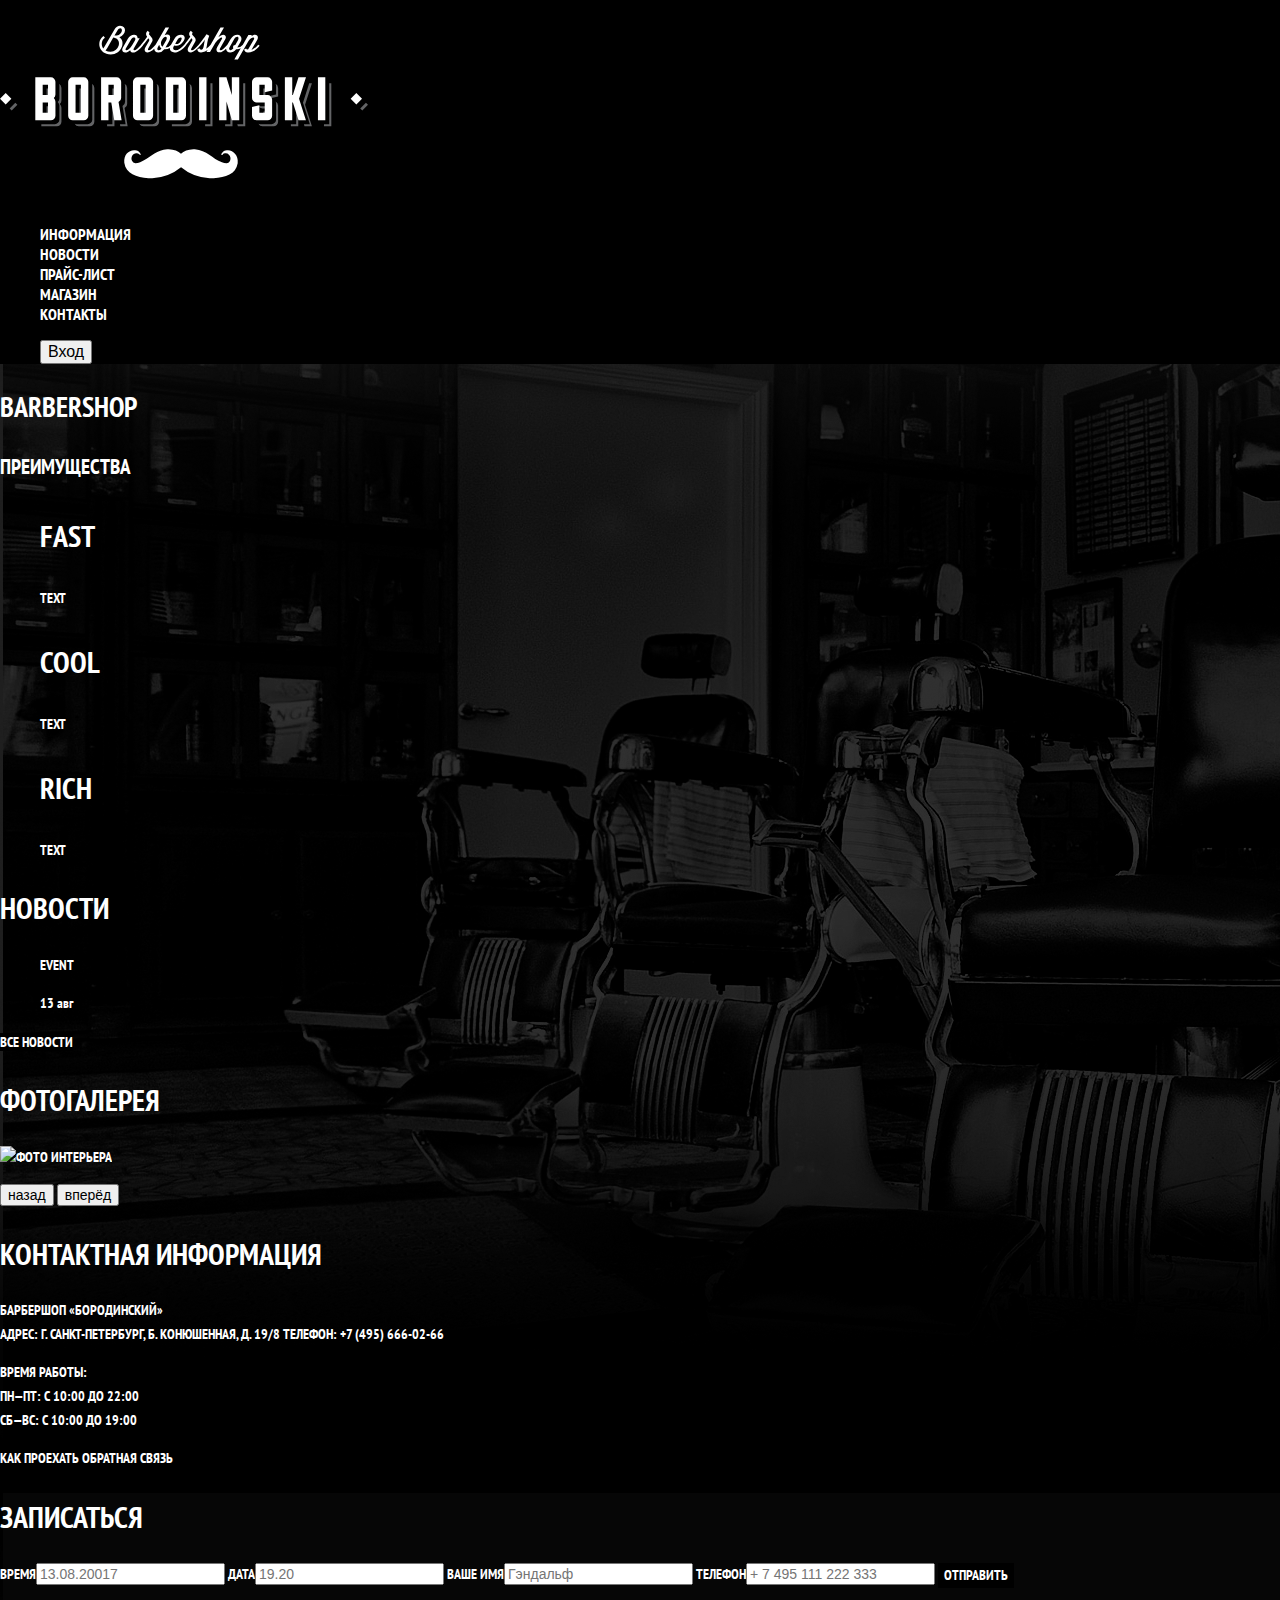
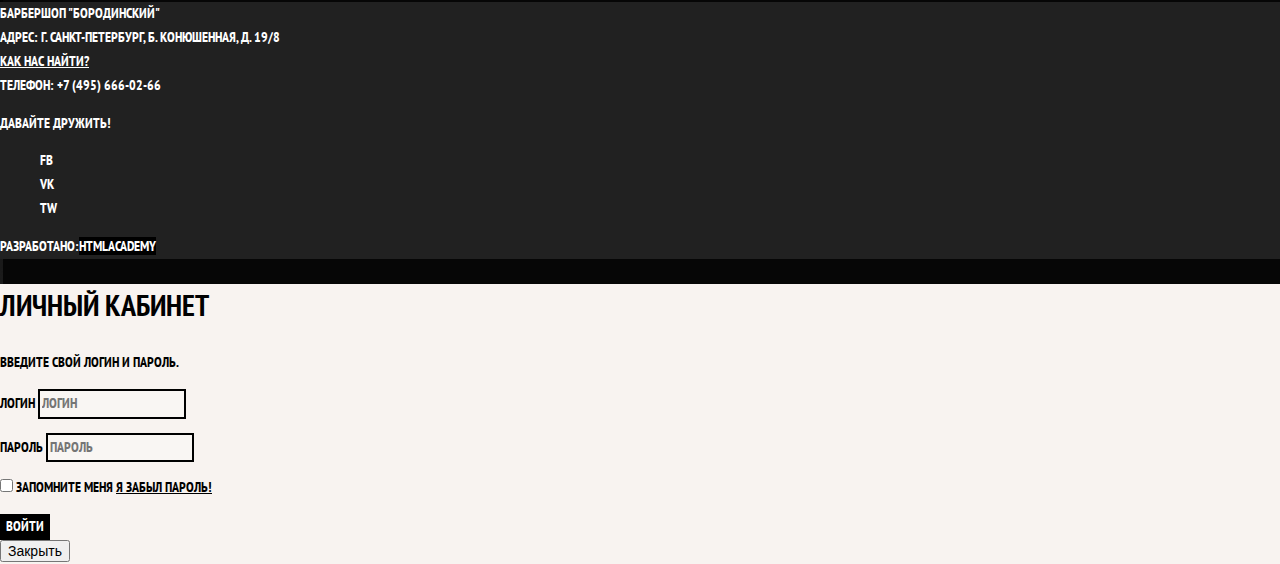
==== commit 87990666: "Check ssh" ====
--- a/index.html
+++ b/index.html
@@ -51,7 +51,7 @@
       <ul class="news-list">
         <li class="news-item">
           <p>event</P>
-          <time datetime="2017-08-13">13 августа</time>
+          <time datetime="2017-08-13">13 авг</time>
       </ul>
       <a class="button" href="news.html">Все новости</a>
     </section>
